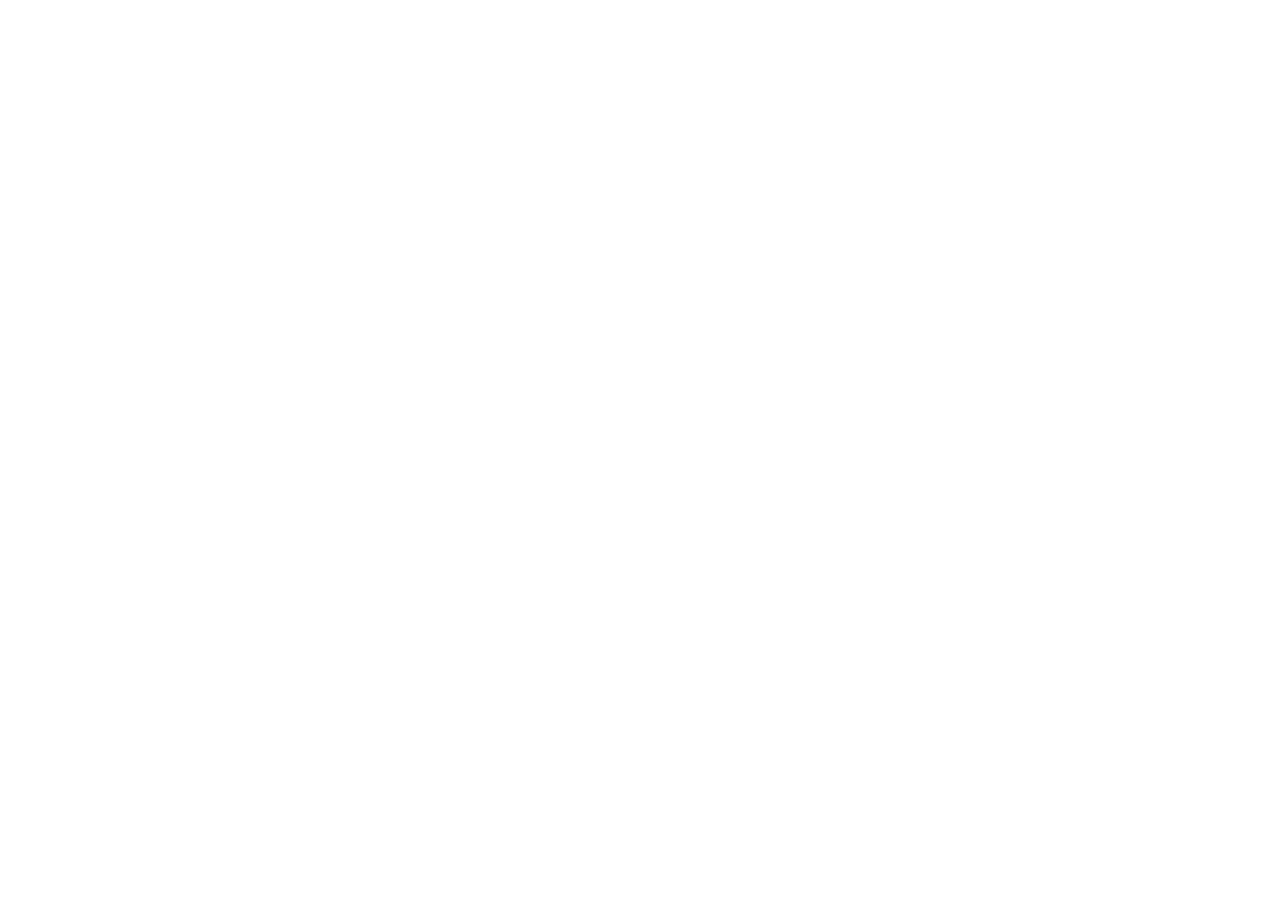
==== index.html @ cb9f4b11 "Basic Training" ====
<!DOCTYPE html>
<html lang="en">
  <head>
    <meta charset="UTF-8" />
    <meta name="viewport" content="width=device-width, initial-scale=1.0" />
    <title>Document</title>
    <style>
      p {
        color: blue;
        font-size: 20px;
        font-style: italic;
      }
      img {
        height: 500px;
        width: 100%;
        object-fit: contain;
      }
    </style>
  </head>
  <body>
    <!-- <p>Hi, this is Prithvi Raj Kumar</p>
    <img
      src="https://www.thewowstyle.com/wp-content/uploads/2015/01/nature-images..jpg"
    /> -->
    <script>
      {
        let num = 3;
      }
      console.log("❤️ ...." + num);
    </script>
  </body>
</html>
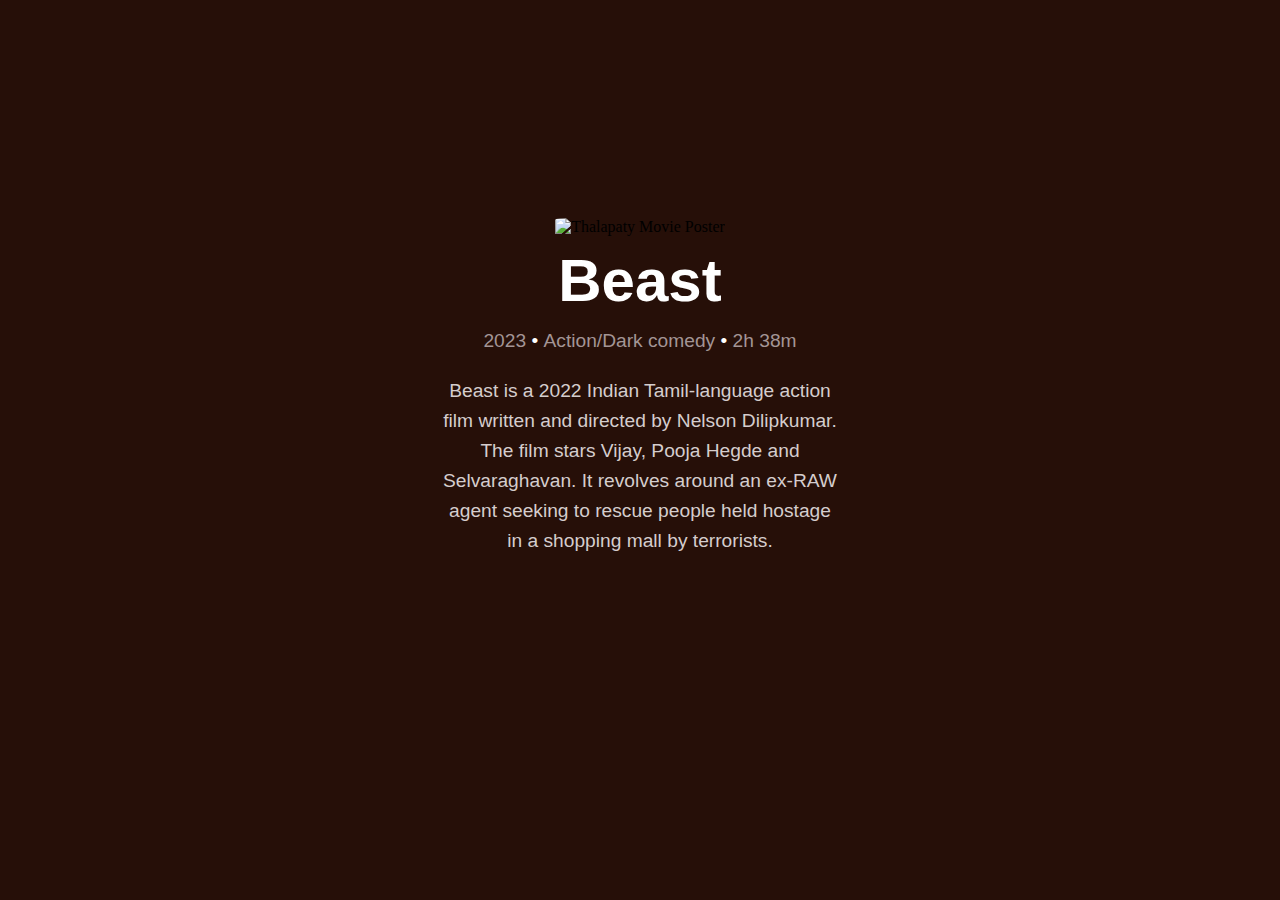
==== commit c5b82af8: "renamed" ====
--- a/index.html
+++ b/index.html
@@ -4,29 +4,22 @@
     <meta charset="UTF-8" />
     <meta name="viewport" content="width=device-width, initial-scale=1.0" />
     <title>Document</title>
-    <style>
-      p {
-        color: blue;
-        font-size: 20px;
-        font-style: italic;
-      }
-      img {
-        height: 500px;
-        width: 100%;
-        object-fit: contain;
-      }
-    </style>
+    <link rel="stylesheet" href="task1.css" />
   </head>
   <body>
-    <!-- <p>Hi, this is Prithvi Raj Kumar</p>
-    <img
-      src="https://www.thewowstyle.com/wp-content/uploads/2015/01/nature-images..jpg"
-    /> -->
-    <script>
-      {
-        let num = 3;
-      }
-      console.log("❤️ ...." + num);
-    </script>
+    <div>
+      <img
+        src="https://wallpapers.com/images/featured/beast-vijay-qdhgssb2qf2rr7en.webp"
+        alt="Thalapaty Movie Poster"
+      />
+      <h1>Beast</h1>
+      <h2>2023<b> &#x2022; </b>Action/Dark comedy<b> &#x2022; </b>2h 38m</h2>
+      <p>
+        Beast is a 2022 Indian Tamil-language action film written and directed
+        by Nelson Dilipkumar. The film stars Vijay, Pooja Hegde and
+        Selvaraghavan. It revolves around an ex-RAW agent seeking to rescue
+        people held hostage in a shopping mall by terrorists.
+      </p>
+    </div>
   </body>
 </html>
--- a/task1.css
+++ b/task1.css
@@ -0,0 +1,44 @@
+
+      @import url("https://fonts.googleapis.com/css2?family=Poppins:wght@300&display=swap");
+      body {
+        background-color: hwb(15 3% 85%);
+        justify-content: center;
+        display: flex;
+      }
+      img {
+        object-fit: fill;
+        height: 400px;
+        border-radius: 10%;
+        aspect-ratio: 1/1;
+      }
+      div {
+        padding: 210px;
+        height: 400px;
+        aspect-ratio: 1/1;
+        text-align: center;
+      }
+      h1 {
+        line-height: 10px;
+        font-family: sans-serif;
+        font-size: 60px;
+        color: white;
+      }
+      h2 {
+        font-family: sans-serif;
+        text-align: center;
+        font-weight: 100;
+        color: hsl(0, 7%, 61%);
+        font-size: 120%;
+        line-height: 30px;
+      }
+      p {
+        font-family: sans-serif;
+        text-align: center;
+        font-weight: 100;
+        color: hsl(0, 8%, 82%);
+        font-size: 120%;
+        line-height: 30px;
+      }
+      b {
+        color: white;
+      }
